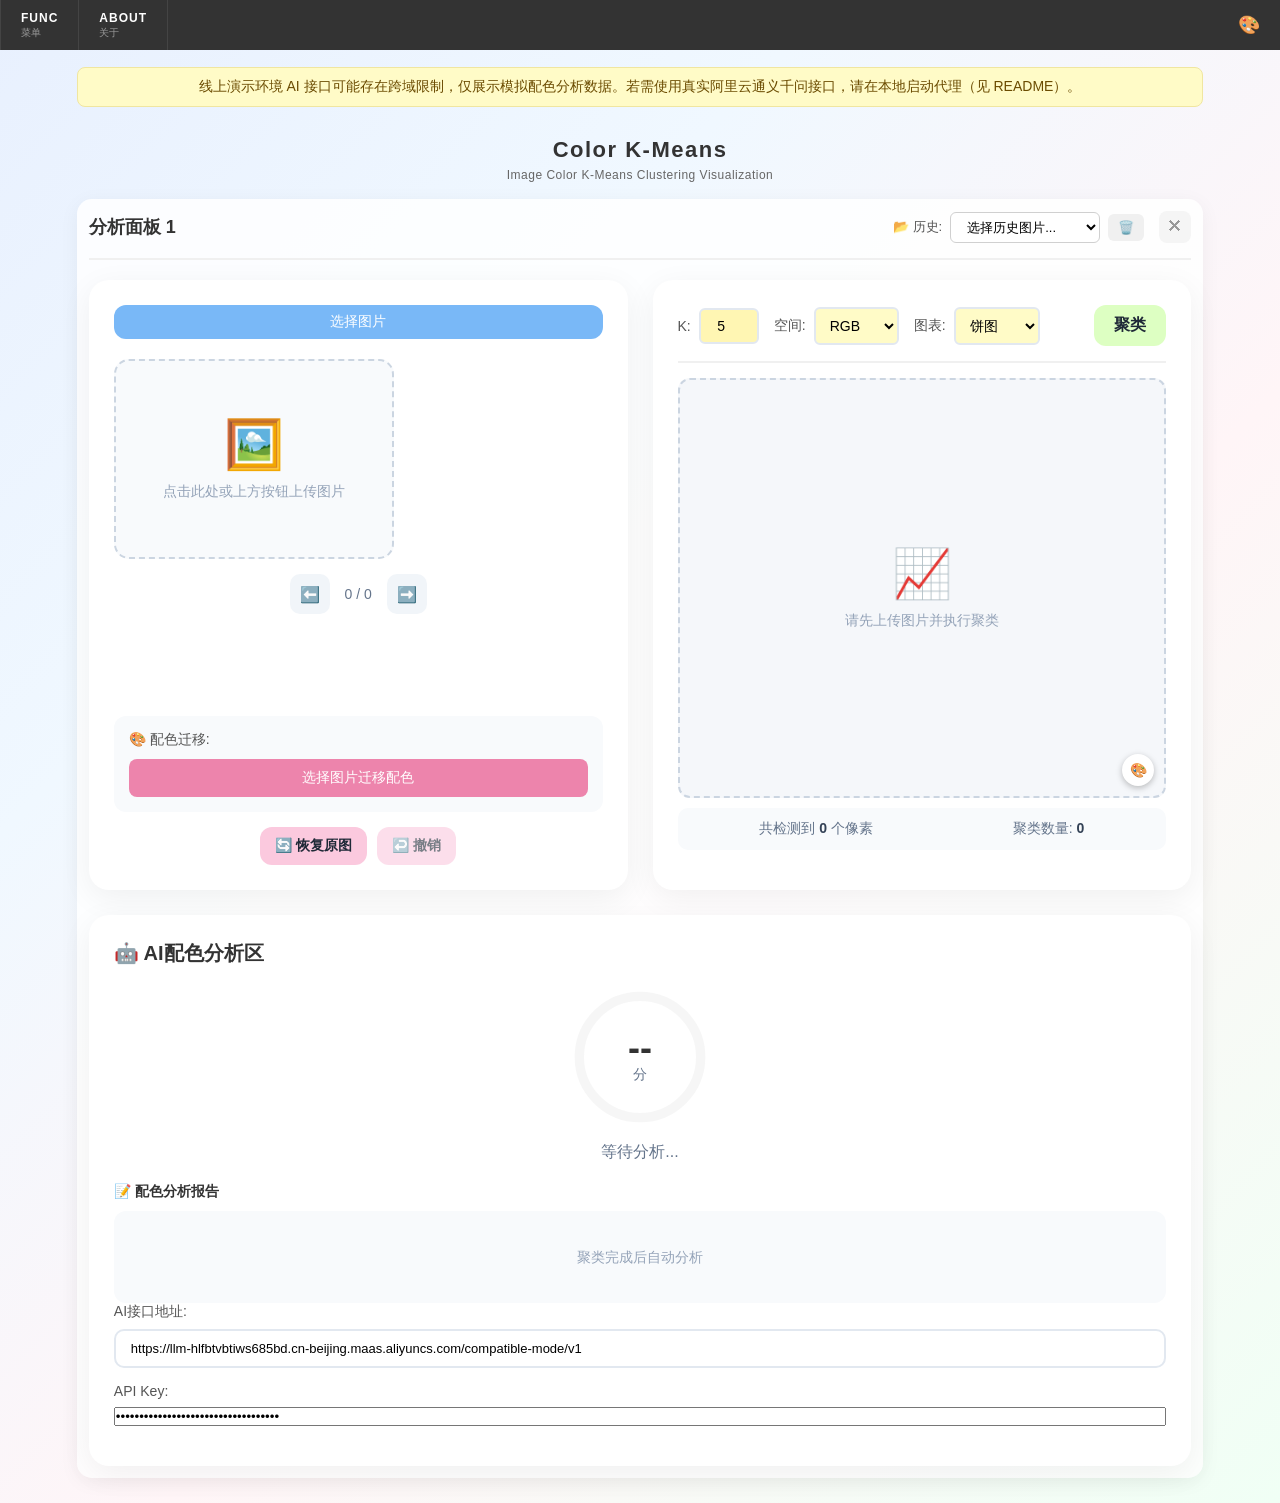
==== index.html @ f23a7402 "Color K-means" ====
<!DOCTYPE html>
<html lang="zh-CN">
<head>
    <meta charset="UTF-8">
    <meta name="viewport" content="width=device-width, initial-scale=1.0">
    <title>颜色K-Means聚类可视化系统</title>
    <link rel="stylesheet" href="css/style.css">
    <script src="https://cdn.jsdelivr.net/npm/echarts@5.4.3/dist/echarts.min.js"></script>
</head>
<body>
    <nav class="navbar">
        <div class="navbar-left">
            <div class="nav-menu-trigger" id="nav-menu-trigger">
                <span class="menu-label">FUNC</span>
                <span class="menu-sub">菜单</span>
                <div class="nav-dropdown" id="nav-dropdown">
                    <div class="dropdown-section">
                        <div class="dropdown-item" data-action="home">
                            <span class="item-icon">🏠</span>
                            <span class="item-text">首页</span>
                        </div>
                        <div class="dropdown-item has-submenu" data-action="save">
                            <span class="item-icon">💾</span>
                            <span class="item-text">保存导出</span>
                            <span class="submenu-arrow">▶</span>
                            <div class="dropdown-submenu">
                                <div class="submenu-item" data-subaction="save-image">
                                    <span class="submenu-icon">🖼️</span>
                                    <span class="submenu-text">保存图片</span>
                                </div>
                                <div class="submenu-item" data-subaction="save-chart">
                                    <span class="submenu-icon">📊</span>
                                    <span class="submenu-text">保存图表</span>
                                </div>
                                <div class="submenu-item" data-subaction="save-panel">
                                    <span class="submenu-icon">📋</span>
                                    <span class="submenu-text">保存面板</span>
                                </div>
                            </div>
                        </div>
                        <div class="dropdown-item" data-action="download">
                            <span class="item-icon">📥</span>
                            <span class="item-text">下载配色方案</span>
                        </div>
                        <div class="dropdown-item" data-action="new-panel">
                            <span class="item-icon">➕</span>
                            <span class="item-text">新建对比面板</span>
                        </div>
                        <div class="dropdown-item" data-action="batch-compare">
                            <span class="item-icon">🔄</span>
                            <span class="item-text">批量对比</span>
                        </div>
                    </div>
                    <div class="dropdown-divider"></div>
                    <div class="dropdown-section">
                        <div class="dropdown-item" data-action="clustering">
                            <span class="item-icon">🎨</span>
                            <span class="item-text">颜色聚类分析</span>
                        </div>
                    </div>
                </div>
            </div>
            <div class="nav-menu-trigger">
                <span class="menu-label">ABOUT</span>
                <span class="menu-sub">关于</span>
            </div>
        </div>
        <div class="navbar-center">
        </div>
        <div class="navbar-right">
            <span class="navbar-user">🎨</span>
        </div>
    </nav>

    <div class="gh-warning">
        线上演示环境 AI 接口可能存在跨域限制，仅展示模拟配色分析数据。若需使用真实阿里云通义千问接口，请在本地启动代理（见 README）。
    </div>

    <div class="page-title-section">
        <h1 class="page-main-title">Color K-Means</h1>
        <p class="page-sub-title">Image Color K-Means Clustering Visualization</p>
    </div>

    <div id="panels-container">
        <div id="upload-modal" class="modal-overlay">
            <div class="modal-content">
                <div class="modal-header">
                    <h3>📁 选择图片</h3>
                    <button class="modal-close" id="modal-close">✕</button>
                </div>
                <div class="modal-body">
                    <div class="preset-images">
                        <h4>预设图片</h4>
                        <div class="preset-grid">
                            <div class="preset-image-item" data-src="picture/粉红色闪电.png">
                                <img src="picture/粉红色闪电.png" alt="粉红色闪电">
                                <span class="preset-image-name">粉红色闪电</span>
                            </div>
                            <div class="preset-image-item" data-src="picture/鼓楼.png">
                                <img src="picture/鼓楼.png" alt="鼓楼">
                                <span class="preset-image-name">鼓楼</span>
                            </div>
                            <div class="preset-image-item" data-src="picture/班旗设计.jpg">
                                <img src="picture/班旗设计.jpg" alt="班旗设计">
                                <span class="preset-image-name">班旗设计</span>
                            </div>
                        </div>
                    </div>
                    <div class="upload-local">
                        <label for="local-upload" class="upload-local-btn">
                            📂 上传本地图片
                        </label>
                        <input type="file" id="local-upload" accept="image/*" multiple>
                    </div>
                </div>
            </div>
        </div>

        <div class="panel-wrapper" data-panel-id="0">
            <div class="panel-header">
                <span class="panel-title">分析面板 1</span>
                <div class="panel-header-actions">
                    <div class="cache-select-container">
                        <label for="history-cache-0">📂 历史:</label>
                        <select id="history-cache-0">
                            <option value="">选择历史图片...</option>
                        </select>
                        <button class="clear-cache-btn" data-panel-id="0">🗑️</button>
                    </div>
                    <button class="remove-panel-btn" data-panel-id="0">✕</button>
                </div>
            </div>
            <main class="three-column-layout">
                <section class="column-left">
                    <div class="card">
                        <div class="left-fixed-top">
                            <div class="upload-container">
                                <label for="image-upload-0" class="upload-btn">
                                    选择图片
                                </label>
                                <input type="file" id="image-upload-0" accept="image/*" multiple>
                            </div>
                            <div class="image-preview-container" id="image-preview-container-0">
                                <canvas id="preview-canvas-0"></canvas>
                                <div class="canvas-placeholder" id="canvas-placeholder-0">
                                    <span class="placeholder-icon">🖼️</span>
                                    <p>点击此处或上方按钮上传图片</p>
                                </div>
                            </div>
                            <div class="image-switcher" id="image-switcher-0">
                                <button class="switch-btn" id="prev-img-btn-0">⬅️</button>
                                <span class="image-counter" id="image-counter-0">0 / 0</span>
                                <button class="switch-btn" id="next-img-btn-0">➡️</button>
                            </div>
                        </div>

                        <div class="left-scroll-middle">
                            <h3 class="presets-title" id="presets-title-0" style="display: none;">🎨 配色预设</h3>
                            <div class="color-presets-container custom-scrollbar" id="color-presets-0" style="display: none;">
                                <div class="preset-swatch-grid" id="preset-swatch-grid-0"></div>
                            </div>
                        </div>

                        <div class="left-fixed-bottom">
                            <div class="color-migration-container">
                                <label for="migration-source-0">🎨 配色迁移:</label>
                                <button class="migration-btn" id="apply-migration-btn-0">选择图片迁移配色</button>
                                <input type="file" id="migration-file-0" accept="image/*" style="display: none;">
                            </div>
                            <div class="image-actions">
                                <button class="action-btn secondary-btn" id="restore-original-btn-0">🔄 恢复原图</button>
                                <button class="action-btn secondary-btn" id="undo-btn-0" disabled>↩️ 撤销</button>
                            </div>
                        </div>
                    </div>
                </section>

                <section class="column-center">
                    <div class="card">
                        <div class="chart-controls">
                            <div class="control-group-inline">
                                <label for="k-value-0">K:</label>
                                <input type="number" id="k-value-0" value="5" min="2" max="20" step="1">
                            </div>
                            <div class="control-group-inline">
                                <label for="color-space-0">空间:</label>
                                <select id="color-space-0">
                                    <option value="rgb">RGB</option>
                                    <option value="lab">LAB</option>
                                    <option value="hsl">HSL</option>
                                    <option value="cmyk">CMYK</option>
                                </select>
                            </div>
                            <div class="control-group-inline">
                                <label for="chart-type-0">图表:</label>
                                <select id="chart-type-0">
                                    <option value="pie">饼图</option>
                                    <option value="bar">柱状图</option>
                                    <option value="rose">玫瑰图</option>
                                    <option value="scatter">散点</option>
                                </select>
                            </div>
                            <button class="action-btn cluster-btn" id="start-cluster-btn-0">
                                聚类
                            </button>
                        </div>
                        
                        <div class="chart-container" id="chart-container-0">
                            <div id="chart-0"></div>
                            <div class="chart-placeholder" id="chart-placeholder-0">
                                <span class="placeholder-icon">📈</span>
                                <p>请先上传图片并执行聚类</p>
                            </div>
                            <div class="bg-color-control" id="bg-color-control-0">
                                <button class="bg-color-btn" id="bg-color-btn-0" title="选择图表背景色">🎨</button>
                                <input type="color" id="bg-color-picker-0" value="#f5f7fa" class="color-picker">
                            </div>
                        </div>

                        <div class="chart-info" id="chart-info-0">
                            <p>共检测到 <span id="total-pixels-0">0</span> 个像素</p>
                            <p>聚类数量: <span id="cluster-count-0">0</span></p>
                        </div>

                        <div class="color-editor-container" id="color-editor-container-0" style="display: none;">
                            <h3>🎨 颜色编辑</h3>
                            <div class="color-editor-grid" id="color-editor-grid-0"></div>
                        </div>
                    </div>
                </section>

                <section class="column-right">
                    <div class="card">
                        <div class="right-fixed-top">
                            <h2>🤖 AI配色分析区</h2>
                            <div class="score-container" id="score-container-0">
                                <div class="score-ring">
                                    <svg viewBox="0 0 120 120" class="score-svg">
                                        <circle class="score-bg" cx="60" cy="60" r="52" fill="none" stroke="#e0e0e0" stroke-width="8"/>
                                        <circle class="score-progress" id="score-progress-0" cx="60" cy="60" r="52" fill="none" stroke="#67c23a" stroke-width="8" stroke-linecap="round" stroke-dasharray="326.72" stroke-dashoffset="326.72"/>
                                    </svg>
                                    <div class="score-text">
                                        <span class="score-value" id="harmony-score-0">--</span>
                                        <span class="score-unit">分</span>
                                    </div>
                                </div>
                                <div class="score-label" id="score-label-0">等待分析...</div>
                            </div>
                        </div>

                        <div class="right-scroll-middle">
                            <div class="ai-text-container" id="ai-text-container-0">
                                <h3>📝 配色分析报告</h3>
                                <div class="ai-content custom-scrollbar" id="ai-content-0">
                                    <p class="loading-text">聚类完成后自动分析</p>
                                </div>
                            </div>
                        </div>

                        <div class="right-fixed-bottom">
                            <div class="api-config">
                                <label for="ai-api-url-0">AI接口地址:</label>
                                <input type="text" id="ai-api-url-0" placeholder="https://llm-hlfbtvbtiws685bd.cn-beijing.maas.aliyuncs.com/compatible-mode/v1" value="https://llm-hlfbtvbtiws685bd.cn-beijing.maas.aliyuncs.com/compatible-mode/v1">
                            </div>
                            <div class="api-config">
                                <label for="ai-api-key-0">API Key:</label>
                                <input type="password" id="ai-api-key-0" placeholder="留空使用默认配置" autocomplete="off" value="sk-aa60890ddd364d76a03a0af29c626943">
                            </div>
                        </div>
                    </div>
                </section>
            </main>
        </div>
    </div>

    <script src="js/kmeans.js"></script>
    <script src="js/chart.js"></script>
    <script src="js/aiApi.js"></script>
    <script src="js/main.js"></script>
</body>
</html>
---- css/style.css ----
* {
    margin: 0;
    padding: 0;
    box-sizing: border-box;
}

body {
    font-family: 'Segoe UI', Tahoma, Geneva, Verdana, sans-serif;
    background: linear-gradient(135deg, #E8F0FE 0%, #F0F8FF 30%, #FFF5F7 60%, #F0FFF5 100%);
    min-height: 100vh;
    padding-top: 55px;
    margin: 0;
}

.page-title-section {
    display: flex;
    flex-direction: column;
    align-items: center;
    justify-content: center;
    height: 80px;
    padding: 0 20px;
}

/* GitHub Pages 警告横幅 */
.gh-warning {
    margin: 12px auto;
    width: 88%;
    background: #fffbc7;
    border: 1px solid #f0e6a0;
    color: #6b4b00;
    padding: 10px 14px;
    border-radius: 8px;
    font-size: 14px;
    text-align: center;
}

.page-main-title {
    font-size: 22px;
    font-weight: 700;
    color: #333;
    letter-spacing: 1.5px;
    margin-bottom: 5px;
}

.page-sub-title {
    font-size: 12px;
    color: #666;
    font-weight: 400;
    letter-spacing: 0.5px;
}

.navbar {
    position: fixed;
    top: 0;
    left: 0;
    right: 0;
    height: 50px;
    background: #333;
    display: flex;
    justify-content: space-between;
    align-items: center;
    z-index: 1000;
}

.navbar-left {
    display: flex;
    align-items: stretch;
    height: 100%;
}

.navbar-center {
    flex: 1;
    text-align: center;
}

.navbar-title {
    color: #fff;
    font-size: 14px;
    font-weight: 500;
    letter-spacing: 1px;
}

.navbar-right {
    padding-right: 20px;
}

.navbar-user {
    color: #999;
    font-size: 18px;
}

.nav-menu-trigger {
    position: relative;
    display: flex;
    flex-direction: column;
    justify-content: center;
    padding: 0 20px;
    cursor: pointer;
    height: 100%;
    border-left: 1px solid #444;
}

.nav-menu-trigger:last-child {
    border-right: 1px solid #444;
}

.nav-menu-trigger:hover {
    background: #444;
}

.menu-label {
    color: #fff;
    font-size: 12px;
    font-weight: 600;
    letter-spacing: 1px;
    line-height: 1.2;
}

.menu-sub {
    color: #999;
    font-size: 10px;
    line-height: 1.2;
    margin-top: 2px;
}

.nav-dropdown {
    position: absolute;
    top: 100%;
    left: 0;
    min-width: 180px;
    background: #3a3a3a;
    box-shadow: 2px 2px 8px rgba(0, 0, 0, 0.3);
    z-index: 1001;
    opacity: 0;
    visibility: hidden;
    transform: translateY(-10px);
    max-height: 0;
    overflow: hidden;
    transition: opacity 0.2s ease, transform 0.2s ease, visibility 0.2s ease;
}

.nav-menu-trigger:hover .nav-dropdown {
    opacity: 1;
    visibility: visible;
    transform: translateY(0);
    max-height: 500px;
    transition: opacity 0.2s ease, transform 0.2s ease, visibility 0.2s ease, max-height 0.3s ease-out;
}

.dropdown-section {
    padding: 6px 0;
}

.dropdown-divider {
    height: 1px;
    background: #4a4a4a;
    margin: 4px 12px;
}

.dropdown-item {
    display: flex;
    align-items: center;
    gap: 10px;
    padding: 8px 20px;
    color: #ccc;
    font-size: 13px;
    cursor: pointer;
    transition: background 0.15s ease, color 0.15s ease;
}

.dropdown-item:hover {
    background: #4a90d9;
    color: #fff;
}

.item-icon {
    font-size: 14px;
    width: 20px;
    text-align: center;
}

.item-text {
    font-weight: 400;
}

.has-submenu {
    position: relative;
}

.submenu-arrow {
    margin-left: auto;
    font-size: 10px;
    color: #888;
}

.dropdown-submenu {
    position: absolute;
    left: 100%;
    top: 0;
    min-width: 150px;
    background: #3a3a3a;
    box-shadow: 2px 2px 8px rgba(0, 0, 0, 0.3);
    z-index: 1002;
    opacity: 0;
    visibility: hidden;
    transform: translateX(-10px);
    max-height: 0;
    overflow: hidden;
    transition: opacity 0.2s ease, transform 0.2s ease, visibility 0.2s ease;
}

.has-submenu:hover .dropdown-submenu {
    opacity: 1;
    visibility: visible;
    transform: translateX(0);
    max-height: 200px;
    transition: opacity 0.2s ease, transform 0.2s ease, visibility 0.2s ease, max-height 0.3s ease-out;
}

.submenu-item {
    display: flex;
    align-items: center;
    gap: 10px;
    padding: 8px 16px;
    color: #ccc;
    font-size: 12px;
    cursor: pointer;
    transition: background 0.15s ease, color 0.15s ease;
}

.submenu-item:hover {
    background: #4a90d9;
    color: #fff;
}

.submenu-icon {
    font-size: 13px;
    width: 18px;
    text-align: center;
}

.submenu-text {
    font-weight: 400;
}

#panels-container {
    display: flex;
    flex-direction: column;
    gap: 20px;
    width: 88%;
    margin: 0 auto;
    padding-bottom: 25px;
}

.panel-wrapper {
    background: rgba(255, 255, 255, 0.85);
    border-radius: 15px;
    padding: 12px;
    box-shadow: 0 4px 20px rgba(0, 0, 0, 0.05);
}

.panel-header {
    display: flex;
    justify-content: space-between;
    align-items: center;
    margin-bottom: 20px;
    padding-bottom: 15px;
    border-bottom: 2px solid #f0f0f0;
}

.panel-title {
    font-size: 18px;
    font-weight: 600;
    color: #333;
}

.panel-header-actions {
    display: flex;
    align-items: center;
    gap: 15px;
}

.cache-select-container {
    display: flex;
    align-items: center;
    gap: 8px;
}

.cache-select-container label {
    font-size: 13px;
    color: #555;
}

.cache-select-container select {
    padding: 6px 12px;
    border: 1.5px solid #d0d0d0;
    border-radius: 6px;
    font-size: 13px;
    background: white;
    min-width: 150px;
}

.cache-select-container button {
    padding: 6px 10px;
    border: none;
    background: #f0f0f0;
    color: #666;
    border-radius: 6px;
    font-size: 13px;
    cursor: pointer;
    transition: all 0.3s ease;
}

.cache-select-container button:hover {
    background: #e8e8e8;
    color: #f56c6c;
}

.remove-panel-btn {
    width: 32px;
    height: 32px;
    border: none;
    background: #f5f5f5;
    border-radius: 8px;
    font-size: 16px;
    cursor: pointer;
    transition: all 0.3s ease;
    color: #999;
}

.remove-panel-btn:hover {
    background: #f56c6c;
    color: white;
}

.three-column-layout {
    display: flex;
    align-items: stretch;
    gap: 25px;
    margin: 0 auto;
}

.column-left {
    flex: 0.8;
    display: flex;
    flex-direction: column;
    min-width: 0;
}

.column-center {
    flex: 1.4;
    display: flex;
    flex-direction: column;
    min-width: 0;
}

.column-right {
    flex: 0.8;
    display: flex;
    flex-direction: column;
    min-width: 0;
}

.column-left .card,
.column-center .card,
.column-right .card {
    flex: 1;
    display: flex;
    flex-direction: column;
}

.left-fixed-top {
    flex-shrink: 0;
}

.left-scroll-middle {
    flex: 1;
    min-height: 0;
    display: flex;
    flex-direction: column;
    margin-top: 5px;
}

.left-scroll-middle .presets-title {
    flex-shrink: 0;
}

.left-scroll-middle .color-presets-container {
    flex: 1;
    min-height: 0;
    overflow-y: auto;
}

.left-fixed-bottom {
    flex-shrink: 0;
}



.right-fixed-top {
    flex-shrink: 0;
}

.right-scroll-middle {
    flex: 1;
    min-height: 0;
    display: flex;
    flex-direction: column;
    max-height: 500Spx;
}

.right-scroll-middle .ai-text-container {
    flex: 1;
    min-height: 0;
    display: flex;
    flex-direction: column;
}

.right-scroll-middle .ai-text-container h3 {
    flex-shrink: 0;
}

.right-scroll-middle .ai-content {
    flex: 1;
    min-height: 0;
    overflow-y: auto;
    max-height: 500px;
}

.right-fixed-bottom {
    flex-shrink: 0;
}

.custom-scrollbar::-webkit-scrollbar,
.color-presets-container::-webkit-scrollbar,
.ai-content::-webkit-scrollbar {
    width: 6px;
}

.custom-scrollbar::-webkit-scrollbar-track,
.color-presets-container::-webkit-scrollbar-track,
.ai-content::-webkit-scrollbar-track {
    background: transparent;
}

.custom-scrollbar::-webkit-scrollbar-thumb,
.color-presets-container::-webkit-scrollbar-thumb,
.ai-content::-webkit-scrollbar-thumb {
    background: #cbd5e1;
    border-radius: 3px;
}

.custom-scrollbar::-webkit-scrollbar-thumb:hover,
.color-presets-container::-webkit-scrollbar-thumb:hover,
.ai-content::-webkit-scrollbar-thumb:hover {
    background: #94a3b8;
}

@media (max-width: 1400px) {
    .three-column-layout {
        flex-wrap: wrap;
    }
    .column-left {
        flex: 1 1 45%;
    }
    .column-center {
        flex: 1 1 45%;
    }
    .column-right {
        flex: 1 1 100%;
    }
}

@media (max-width: 900px) {
    .three-column-layout {
        flex-direction: column;
    }
    .column-left,
    .column-center,
    .column-right {
        flex: 1 1 100%;
    }
    .chart-controls {
        flex-wrap: wrap;
    }
}

.card {
    background: #ffffff;
    border-radius: 20px;
    padding: 25px;
    box-shadow: 0 8px 32px rgba(0, 0, 0, 0.06);
    transition: transform 0.3s ease, box-shadow 0.3s ease;
}

.card:hover {
    transform: translateY(-4px);
    box-shadow: 0 12px 40px rgba(0, 0, 0, 0.1);
}

.card h2 {
    font-size: 20px;
    color: #333;
    margin-bottom: 20px;
    font-weight: 600;
    display: flex;
    align-items: center;
    gap: 8px;
}

.card-header {
    display: flex;
    justify-content: space-between;
    align-items: center;
    margin-bottom: 15px;
}

.card-header h2 {
    margin-bottom: 0;
}

.header-right {
    position: relative;
}

.bg-color-control {
    position: relative;
}

.bg-color-btn {
    width: 36px;
    height: 36px;
    border: 2px solid #e2e8f0;
    background: white;
    border-radius: 8px;
    font-size: 16px;
    cursor: pointer;
    transition: all 0.2s ease;
}

.bg-color-btn:hover {
    border-color: #3b82f6;
}

.color-picker {
    position: absolute;
    top: 100%;
    left: 0;
    margin-top: 5px;
    width: 50px;
    height: 50px;
    border: none;
    border-radius: 8px;
    cursor: pointer;
    display: none;
    z-index: 100;
}

.color-picker.visible {
    display: block;
}

.upload-container {
    margin-bottom: 20px;
}

.upload-container input[type="file"] {
    display: none;
}

.upload-btn {
    display: inline-flex;
    align-items: center;
    justify-content: center;
    gap: 10px;
    width: 100%;
    padding: 8px 20px;
    background: #79b8f7;
    color: white;
    border: none;
    border-radius: 12px;
    font-size: 14px;
    font-weight: 500;
    cursor: pointer;
    transition: all 0.2s ease;
}

.upload-btn:hover {
    background: #5abaf1;
}

.upload-icon {
    font-size: 18px;
}

.image-preview-container {
    position: relative;
    width: 280px;
    max-width: 100%;
    height: auto;
    min-height: 200px;
    border-radius: 15px;
    overflow: hidden;
    background: #f8fafc;
    margin-bottom: 15px;
    border: 2px dashed #cbd5e1;
    display: flex;
    align-items: center;
    justify-content: center;
    cursor: pointer;
    transition: border-color 0.2s ease, background 0.2s ease;
    flex-shrink: 0;
}

.image-preview-container canvas {
    width: 100%;
    height: auto;
    display: block;
}

.image-preview-container:hover {
    border-color: #3b82f6;
    background: #eff6ff;
}

.image-preview-container:hover .canvas-placeholder .placeholder-icon {
    transform: scale(1.1);
    transition: transform 0.2s ease;
}

.canvas-placeholder,
.chart-placeholder {
    position: absolute;
    top: 0;
    left: 0;
    width: 100%;
    height: 100%;
    display: flex;
    flex-direction: column;
    align-items: center;
    justify-content: center;
    color: #94a3b8;
}

.canvas-placeholder .placeholder-icon,
.chart-placeholder .placeholder-icon {
    font-size: 48px;
    margin-bottom: 10px;
}

.canvas-placeholder p,
.chart-placeholder p {
    font-size: 14px;
}

.image-switcher {
    display: flex;
    justify-content: center;
    align-items: center;
    gap: 15px;
    margin-bottom: 20px;
}

.switch-btn {
    width: 40px;
    height: 40px;
    border: none;
    background: #f1f5f9;
    border-radius: 10px;
    font-size: 16px;
    cursor: pointer;
    transition: all 0.3s ease;
}

.switch-btn:hover {
    background: #e2e8f0;
    transform: scale(1.1);
}

.switch-btn:disabled {
    opacity: 0.4;
    cursor: not-allowed;
}

.image-counter {
    font-size: 14px;
    color: #64748b;
    font-weight: 500;
}

.color-scheme-preview {
    padding: 15px;
    background: #f8fafc;
    border-radius: 12px;
    margin-bottom: 15px;
}

.color-scheme-preview h3 {
    font-size: 14px;
    color: #333;
    margin-bottom: 12px;
    font-weight: 600;
}

.color-swatch-grid {
    display: flex;
    flex-direction: column;
    gap: 8px;
}

.color-swatch-item {
    display: flex;
    align-items: center;
    gap: 10px;
    padding: 8px;
    background: white;
    border-radius: 8px;
    border: 1.5px solid #e2e8f0;
    cursor: pointer;
    transition: all 0.2s ease;
}

.color-swatch-item:hover {
    border-color: #3b82f6;
    background: #f0f9ff;
}

.color-swatch-item.active {
    border-color: #3b82f6;
    background: #eff6ff;
}

.color-dot {
    width: 24px;
    height: 24px;
    border-radius: 4px;
    flex-shrink: 0;
}

.color-info-text {
    font-size: 12px;
    color: #64748b;
    font-weight: 500;
}

.presets-title {
    font-size: 14px;
    color: #333;
    margin-bottom: 10px;
    font-weight: 600;
    display: flex;
    align-items: center;
    gap: 6px;
}

.color-presets-container {
    padding: 15px;
    background: #f8fafc;
    border-radius: 12px;
}

.preset-swatch-grid {
    display: flex;
    flex-direction: column;
    gap: 8px;
}

.preset-item {
    display: flex;
    flex-direction: column;
    gap: 6px;
    padding: 8px;
    border-radius: 8px;
    cursor: pointer;
    transition: all 0.2s ease;
    background: white;
    border: 1px solid #e2e8f0;
}

.preset-item:hover {
    background: #f0f9ff;
    border-color: #bae6fd;
    transform: translateY(-1px);
}

.preset-name {
    font-size: 12px;
    color: #666;
    font-weight: 500;
}

.preset-swatch-row {
    display: flex;
    gap: 4px;
}

.preset-swatch {
    width: 28px;
    height: 28px;
    border-radius: 4px;
    border: 1.5px solid #e2e8f0;
    cursor: pointer;
    transition: all 0.2s ease;
    flex-shrink: 0;
}

.preset-swatch:hover {
    transform: scale(1.15);
    border-color: #5B8FF9;
    box-shadow: 0 2px 6px rgba(91, 143, 249, 0.3);
}

.color-migration-container {
    display: flex;
    flex-direction: column;
    gap: 10px;
    padding: 15px;
    background: #f8fafc;
    border-radius: 12px;
    margin-bottom: 15px;
}

.color-migration-container label {
    font-size: 14px;
    color: #555;
    font-weight: 500;
}

.color-migration-container select {
    padding: 10px 12px;
    border: 2px solid #e2e8f0;
    border-radius: 8px;
    font-size: 14px;
    background: white;
}

.migration-btn {
    padding: 10px 15px;
    border: none;
    background: #ed84ac;
    color: white;
    border-radius: 8px;
    font-size: 14px;
    font-weight: 500;
    cursor: pointer;
    transition: all 0.2s ease;
}

.migration-btn:hover {
    background: #ed6993;
}

.migration-btn:disabled {
    opacity: 0.5;
    cursor: not-allowed;
}

.chart-controls {
    display: flex;
    align-items: center;
    gap: 15px;
    margin-bottom: 15px;
    padding-bottom: 15px;
    border-bottom: 2px solid #f0f0f0;
    flex-wrap: wrap;
}

.control-group-inline {
    display: flex;
    align-items: center;
    gap: 8px;
}

.control-group-inline label {
    font-size: 14px;
    color: #555;
    font-weight: 500;
}

.control-group-inline input[type="number"] {
    width: 60px;
    padding: 8px 10px;
    border: 2px solid #e2e8f0;
    border-radius: 6px;
    font-size: 14px;
    text-align: center;
    background: #fff6b3;
}

.control-group-inline select {
    padding: 8px 10px;
    border: 2px solid #e2e8f0;
    border-radius: 6px;
    font-size: 14px;
    background: #fffbc7;
}

.chart-switch {
    display: flex;
    gap: 6px;
}

.chart-switch-btn {
    padding: 8px 15px;
    border: 2px solid #e2e8f0;
    border-radius: 6px;
    background: white;
    font-size: 13px;
    font-weight: 500;
    cursor: pointer;
    transition: all 0.3s ease;
    color: #666;
}

.chart-switch-btn.active {
    background: #3b82f6;
    color: white;
    border-color: transparent;
}

.chart-switch-btn:hover:not(.active) {
    border-color: #5B8FF9;
}

.cluster-btn {
    padding: 10px 20px !important;
    margin-top: 0 !important;
    margin-left: auto;
}

.action-btn {
    padding: 15px 20px;
    background: #ddffc2;
    color: #1f2937;
    border: none;
    border-radius: 12px;
    font-size: 16px;
    font-weight: 600;
    cursor: pointer;
    transition: all 0.2s ease;
    display: inline-flex;
    align-items: center;
    justify-content: center;
    gap: 10px;
}

.action-btn:hover {
    background: #c5f7a0;
}

.action-btn:disabled {
    opacity: 0.6;
    cursor: not-allowed;
}

.secondary-btn {
    background: #fbc9de;
    padding: 10px 15px !important;
    font-size: 14px !important;
}

.secondary-btn:hover:not(:disabled) {
    background: #f8b5d1;
}

.image-actions {
    display: flex;
    gap: 10px;
    justify-content: center;
}

.btn-icon {
    font-size: 18px;
}

.chart-container {
    position: relative;
    width: 100%;
    height: 420px;
    margin-bottom: 10px;
    border-radius: 12px;
    overflow: hidden;
    background: #f5f7fa;
    border: 2px dashed #cbd5e1;
}

.chart-container > div[id^="chart-"] {
    width: 100%;
    height: 100%;
}

.chart-container .bg-color-control {
    position: absolute;
    bottom: 10px;
    right: 10px;
    z-index: 10;
}

.chart-container .bg-color-btn {
    width: 32px;
    height: 32px;
    border-radius: 50%;
    border: 2px solid #fff;
    background: #fff;
    box-shadow: 0 2px 6px rgba(0, 0, 0, 0.25);
    cursor: pointer;
    font-size: 14px;
    display: flex;
    align-items: center;
    justify-content: center;
    transition: all 0.2s ease;
    padding: 0;
    line-height: 1;
}

.chart-container .bg-color-btn:hover {
    transform: scale(1.15);
    box-shadow: 0 4px 10px rgba(0, 0, 0, 0.3);
}

.chart-container .color-picker {
    display: none;
    position: absolute;
    bottom: 45px;
    right: 0;
    width: 40px;
    height: 40px;
    border: none;
    cursor: pointer;
    border-radius: 8px;
    overflow: hidden;
}

.chart-container .color-picker.visible {
    display: block;
}

.chart-info {
    display: flex;
    justify-content: space-around;
    padding: 12px;
    background: #f8fafc;
    border-radius: 10px;
    margin-bottom: 15px;
}

.chart-info p {
    font-size: 14px;
    color: #64748b;
}

.chart-info span {
    font-weight: 600;
    color: #334155;
}

.color-editor-container {
    padding: 15px;
    background: #f8fafc;
    border-radius: 12px;
}

.color-editor-container h3 {
    font-size: 16px;
    color: #333;
    margin-bottom: 12px;
    font-weight: 600;
}

.color-editor-grid {
    display: grid;
    grid-template-columns: repeat(auto-fill, minmax(120px, 1fr));
    gap: 10px;
}

.color-editor-item {
    display: flex;
    flex-direction: column;
    align-items: center;
    gap: 6px;
    padding: 8px;
    background: white;
    border-radius: 8px;
    border: 2px solid #e2e8f0;
}

.color-preview {
    width: 50px;
    height: 50px;
    border-radius: 8px;
    border: 2px solid #cbd5e1;
    cursor: pointer;
    position: relative;
    z-index: 20;
    transition: all 0.2s ease;
}

.color-preview:hover {
    transform: scale(1.05);
    border-color: #5B8FF9;
    box-shadow: 0 0 0 2px rgba(91, 143, 249, 0.2);
}

.color-preview:active {
    transform: scale(0.98);
}

.color-preview:hover::after {
    content: '点击修改';
    position: absolute;
    bottom: -25px;
    left: 50%;
    transform: translateX(-50%);
    font-size: 11px;
    color: #64748b;
    white-space: nowrap;
    z-index: 30;
}

.color-picker-input {
    display: none;
}

.color-info {
    text-align: center;
}

.color-info > div:first-child {
    display: flex;
    align-items: center;
    justify-content: center;
    gap: 6px;
    font-size: 12px;
    font-weight: 500;
    color: #333;
}

.color-info > div:first-child + div {
    font-size: 11px;
    color: #888;
    margin-top: 2px;
}

.bg-color-btn {
    padding: 8px 12px;
    border: 2px solid #e2e8f0;
    border-radius: 8px;
    background: white;
    font-size: 16px;
    cursor: pointer;
    transition: all 0.2s ease;
    z-index: 10;
}

.bg-color-btn:hover {
    border-color: #5B8FF9;
    transform: scale(1.1);
}

.color-info {
    font-size: 12px;
    color: #64748b;
    text-align: center;
}

.score-container {
    text-align: center;
    margin-bottom: 20px;
}

.score-ring {
    position: relative;
    width: 140px;
    height: 140px;
    margin: 0 auto 15px;
}

.score-svg {
    width: 100%;
    height: 100%;
    transform: rotate(-90deg);
}

.score-bg {
    opacity: 0.3;
}

.score-progress {
    transition: stroke-dashoffset 1s ease, stroke 0.3s ease;
}

.score-text {
    position: absolute;
    top: 50%;
    left: 50%;
    transform: translate(-50%, -50%);
    display: flex;
    flex-direction: column;
    align-items: center;
}

.score-value {
    font-size: 36px;
    font-weight: 700;
    color: #333;
    line-height: 1;
}

.score-unit {
    font-size: 14px;
    color: #64748b;
}

.score-label {
    font-size: 16px;
    color: #64748b;
    font-weight: 500;
}

.ai-text-container {
    display: flex;
    flex-direction: column;
}

.ai-text-container h3 {
    font-size: 14px;
    color: #333;
    margin-bottom: 10px;
    font-weight: 600;
}

.ai-content {
    padding: 15px;
    background: #f8fafc;
    border-radius: 12px;
    font-size: 14px;
    line-height: 1.6;
    color: #555;
}

.loading-text {
    color: #94a3b8;
    text-align: center;
    padding: 20px;
}

.loading-spinner {
    display: inline-block;
    width: 20px;
    height: 20px;
    border: 3px solid rgba(91, 143, 249, 0.3);
    border-radius: 50%;
    border-top-color: #5B8FF9;
    animation: spin 1s ease-in-out infinite;
    vertical-align: middle;
    margin-right: 8px;
}

@keyframes spin {
    to { transform: rotate(360deg); }
}

.api-config {
    margin-bottom: 15px;
    display: flex;
    flex-direction: column;
    gap: 8px;
}

.api-config label {
    font-size: 14px;
    color: #555;
    font-weight: 500;
}

.api-config input[type="text"] {
    padding: 10px 15px;
    border: 2px solid #e2e8f0;
    border-radius: 10px;
    font-size: 13px;
    transition: all 0.3s ease;
    background: white;
    width: 100%;
}

.api-config input[type="text"]:focus {
    outline: none;
    border-color: #5B8FF9;
    box-shadow: 0 0 0 3px rgba(91, 143, 249, 0.1);
}

.toast {
    position: fixed;
    top: 20px;
    right: 20px;
    padding: 15px 25px;
    background: rgba(255, 255, 255, 0.95);
    border-radius: 12px;
    box-shadow: 0 8px 32px rgba(0, 0, 0, 0.15);
    font-size: 14px;
    color: #333;
    z-index: 1000;
    animation: slideIn 0.3s ease, fadeOut 0.3s ease 2.7s forwards;
    display: flex;
    align-items: center;
    gap: 10px;
}

.toast.error {
    border-left: 4px solid #f56c6c;
}

.toast.success {
    border-left: 4px solid #5AD8A6;
}

@keyframes slideIn {
    from { transform: translateX(100%); opacity: 0; }
    to { transform: translateX(0); opacity: 1; }
}

@keyframes fadeOut {
    from { opacity: 1; }
    to { opacity: 0; }
}

.chat-bubble {
    background: white;
    border: 1px solid #e5e7eb;
    border-radius: 12px;
    padding: 12px 14px;
    margin-bottom: 10px;
    box-shadow: 0 2px 8px rgba(15, 23, 42, 0.04);
}

.chat-role {
    font-size: 12px;
    font-weight: 700;
    color: #5B8FF9;
    margin-bottom: 6px;
}

.chat-bubble p,
.chat-bubble li {
    font-size: 13px;
    line-height: 1.65;
    color: #475569;
}

.chat-bubble ul {
    padding-left: 16px;
    margin: 0;
}

.chat-bubble li {
    margin-bottom: 4px;
}

.modal-overlay {
    display: none;
    position: fixed;
    top: 0;
    left: 0;
    right: 0;
    bottom: 0;
    background: rgba(0, 0, 0, 0.5);
    z-index: 2000;
    align-items: center;
    justify-content: center;
}

.modal-overlay.active {
    display: flex;
}

.modal-content {
    background: white;
    border-radius: 16px;
    width: 90%;
    max-width: 500px;
    max-height: 80vh;
    overflow: hidden;
    box-shadow: 0 10px 40px rgba(0, 0, 0, 0.2);
}

.modal-header {
    display: flex;
    justify-content: space-between;
    align-items: center;
    padding: 16px 20px;
    border-bottom: 1px solid #eee;
    background: #f8fafc;
}

.modal-header h3 {
    font-size: 16px;
    color: #333;
    margin: 0;
}

.modal-close {
    background: none;
    border: none;
    font-size: 20px;
    color: #999;
    cursor: pointer;
    padding: 4px;
    transition: color 0.2s ease;
}

.modal-close:hover {
    color: #333;
}

.modal-body {
    padding: 20px;
    overflow-y: auto;
}

.preset-images h4 {
    font-size: 14px;
    color: #555;
    margin-bottom: 12px;
    font-weight: 600;
}

.preset-grid {
    display: grid;
    grid-template-columns: repeat(3, 1fr);
    gap: 15px;
    margin-bottom: 20px;
    justify-items: center;
}

.preset-image-item {
    cursor: pointer;
    border-radius: 0;
    overflow: visible;
    border: none;
    transition: all 0.2s ease;
    background: transparent;
    display: flex;
    flex-direction: column;
    align-items: center;
    padding: 5px;
}

.preset-image-item:hover {
    border-color: transparent;
    transform: scale(1.05);
    box-shadow: none;
}

.preset-image-item img {
    width: auto;
    height: auto;
    max-width: 130px;
    max-height: 100px;
    object-fit: contain;
}

.preset-image-name {
    display: block;
    font-size: 11px;
    color: #666;
    text-align: center;
    margin-top: 4px;
    padding-bottom: 4px;
    overflow: hidden;
    text-overflow: ellipsis;
    white-space: nowrap;
    width: 100%;
}

.upload-local {
    text-align: center;
}

.upload-local-btn {
    display: inline-block;
    padding: 12px 30px;
    background: #3b82f6;
    color: white;
    border-radius: 10px;
    cursor: pointer;
    font-size: 14px;
    font-weight: 500;
    transition: background 0.2s ease;
}

.upload-local-btn:hover {
    background: #2563eb;
}

#local-upload {
    display: none;
}
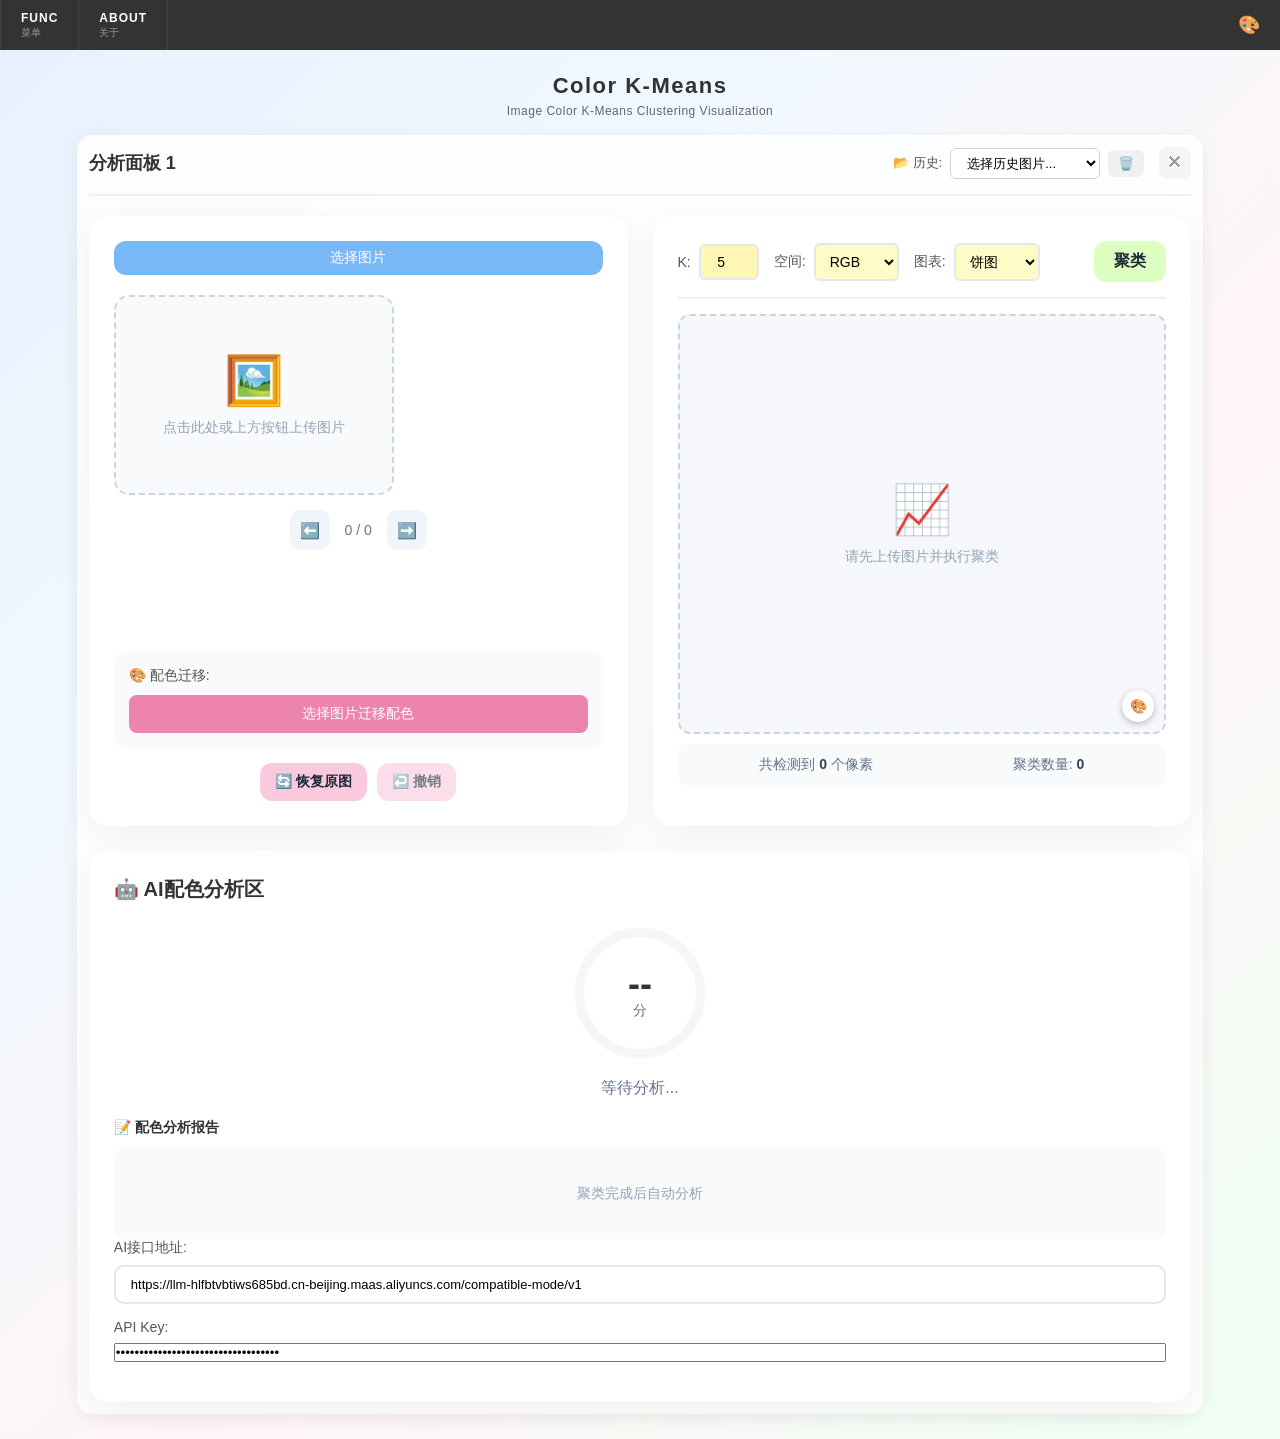
==== commit 2195ec63: "b" ====
--- a/index.html
+++ b/index.html
@@ -3,9 +3,17 @@
 <head>
     <meta charset="UTF-8">
     <meta name="viewport" content="width=device-width, initial-scale=1.0">
-    <title>颜色K-Means聚类可视化系统</title>
+    <title>Color K-Means</title>
     <link rel="stylesheet" href="css/style.css">
-    <script src="https://cdn.jsdelivr.net/npm/echarts@5.4.3/dist/echarts.min.js"></script>
+    <script>
+        function loadEChartsFallback() {
+            var s = document.createElement('script');
+            s.src = 'https://cdn.jsdelivr.net/npm/echarts@5.4.3/dist/echarts.min.js';
+            s.onload = function() { console.info('Loaded echarts fallback from CDN'); };
+            document.head.appendChild(s);
+        }
+    </script>
+    <script src="js/vendor/echarts.min.js" onerror="loadEChartsFallback()"></script>
 </head>
 <body>
     <nav class="navbar">
@@ -72,9 +80,7 @@
         </div>
     </nav>
 
-    <div class="gh-warning">
-        线上演示环境 AI 接口可能存在跨域限制，仅展示模拟配色分析数据。若需使用真实阿里云通义千问接口，请在本地启动代理（见 README）。
-    </div>
+    <!-- GitHub Pages warning removed: using backend proxy is recommended for real AI calls -->
 
     <div class="page-title-section">
         <h1 class="page-main-title">Color K-Means</h1>
@@ -103,6 +109,18 @@
                             <div class="preset-image-item" data-src="picture/班旗设计.jpg">
                                 <img src="picture/班旗设计.jpg" alt="班旗设计">
                                 <span class="preset-image-name">班旗设计</span>
+                            </div>
+                            <div class="preset-image-item" data-src="picture/rui.jpg">
+                                <img src="picture/rui.jpg" alt="rui">
+                                <span class="preset-image-name">rui</span>
+                            </div>
+                            <div class="preset-image-item" data-src="picture/向日葵.jpg">
+                                <img src="picture/向日葵.jpg" alt="向日葵">
+                                <span class="preset-image-name">向日葵</span>
+                            </div>
+                            <div class="preset-image-item" data-src="picture/向日葵2.jpg">
+                                <img src="picture/向日葵2.jpg" alt="向日葵2">
+                                <span class="preset-image-name">向日葵2</span>
                             </div>
                         </div>
                     </div>
--- a/css/style.css
+++ b/css/style.css
@@ -21,18 +21,7 @@
     padding: 0 20px;
 }
 
-/* GitHub Pages 警告横幅 */
-.gh-warning {
-    margin: 12px auto;
-    width: 88%;
-    background: #fffbc7;
-    border: 1px solid #f0e6a0;
-    color: #6b4b00;
-    padding: 10px 14px;
-    border-radius: 8px;
-    font-size: 14px;
-    text-align: center;
-}
+/* (Removed gh-warning styles) */
 
 .page-main-title {
     font-size: 22px;
@@ -98,6 +87,7 @@
     cursor: pointer;
     height: 100%;
     border-left: 1px solid #444;
+    overflow: visible;
 }
 
 .nav-menu-trigger:last-child {
@@ -135,7 +125,7 @@
     visibility: hidden;
     transform: translateY(-10px);
     max-height: 0;
-    overflow: hidden;
+    overflow: visible;
     transition: opacity 0.2s ease, transform 0.2s ease, visibility 0.2s ease;
 }
 
@@ -200,21 +190,23 @@
     min-width: 150px;
     background: #3a3a3a;
     box-shadow: 2px 2px 8px rgba(0, 0, 0, 0.3);
-    z-index: 1002;
+    z-index: 1003;
     opacity: 0;
     visibility: hidden;
     transform: translateX(-10px);
     max-height: 0;
     overflow: hidden;
-    transition: opacity 0.2s ease, transform 0.2s ease, visibility 0.2s ease;
-}
-
-.has-submenu:hover .dropdown-submenu {
+    pointer-events: none;
+    transition: opacity 0.2s ease, transform 0.2s ease, visibility 0.2s ease, max-height 0.3s ease-out;
+}
+
+.has-submenu:hover .dropdown-submenu,
+.has-submenu.submenu-open .dropdown-submenu {
     opacity: 1;
     visibility: visible;
     transform: translateX(0);
     max-height: 200px;
-    transition: opacity 0.2s ease, transform 0.2s ease, visibility 0.2s ease, max-height 0.3s ease-out;
+    pointer-events: auto;
 }
 
 .submenu-item {
